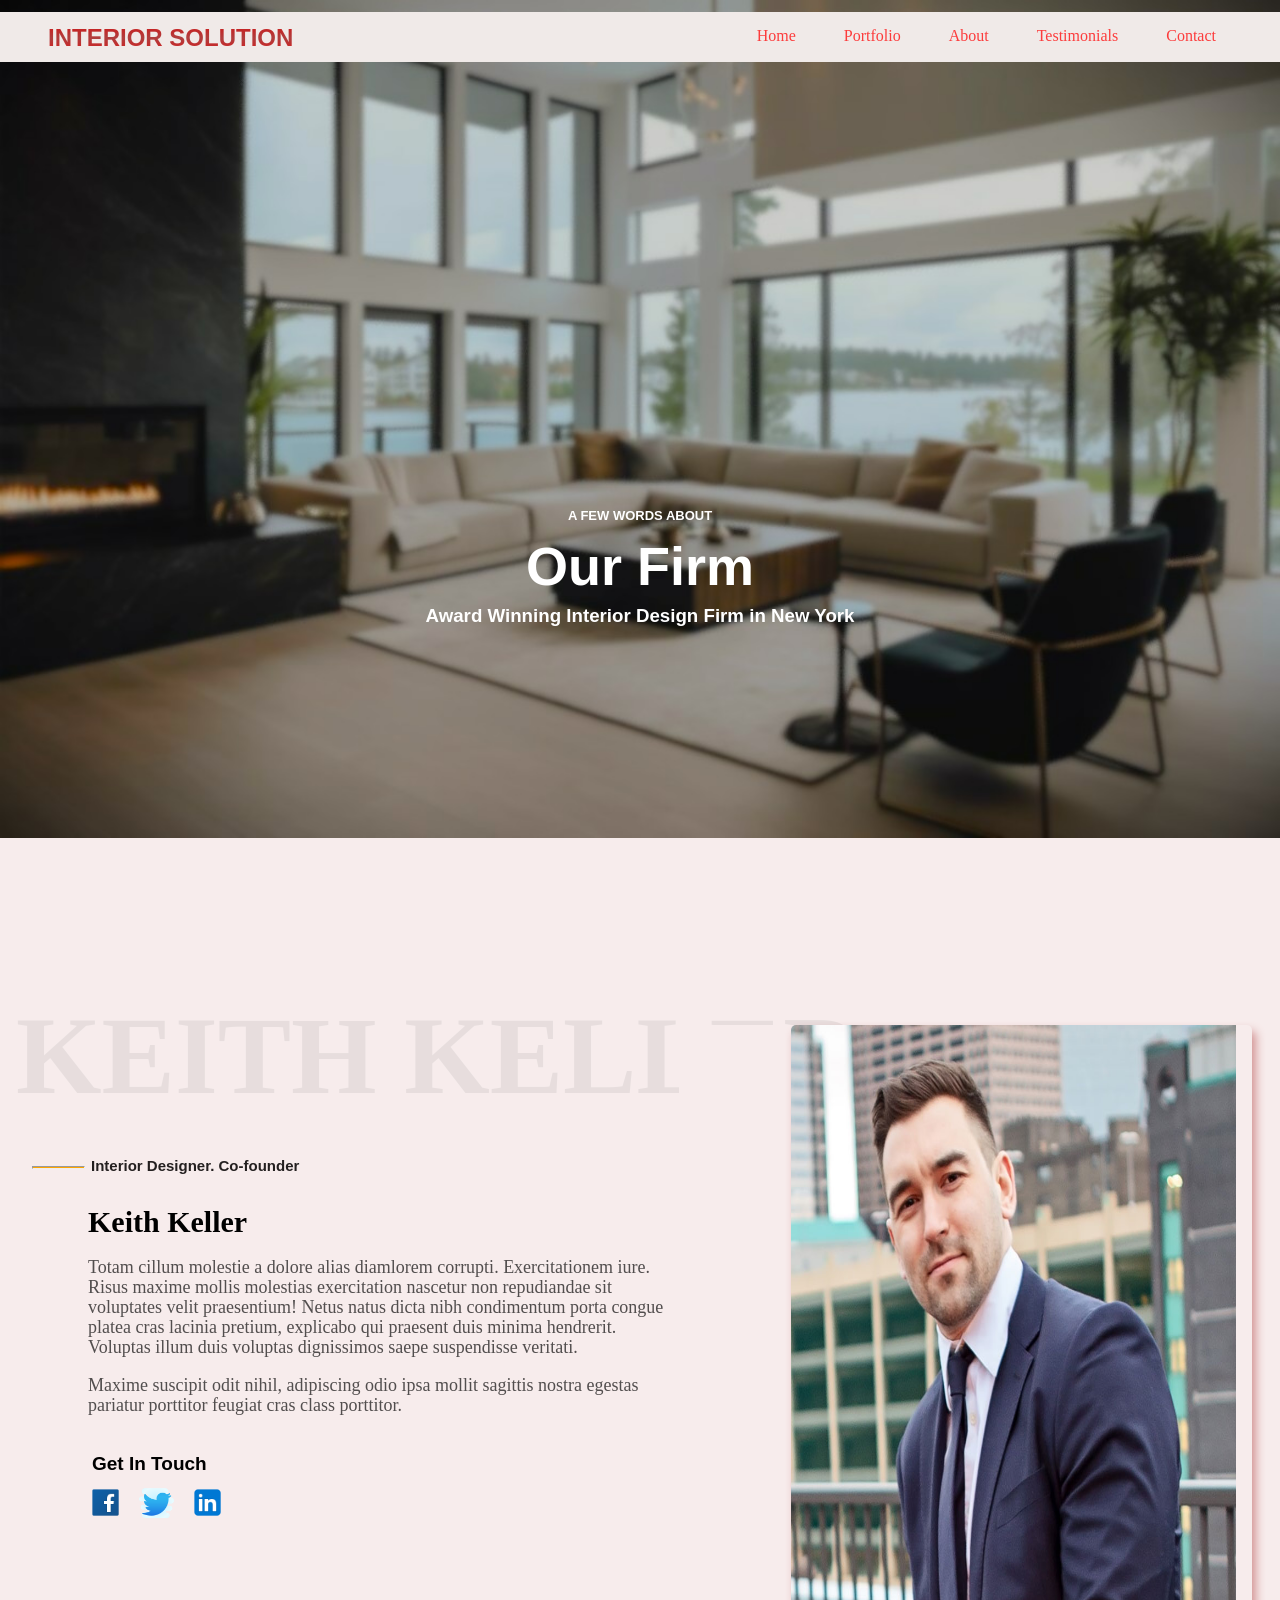
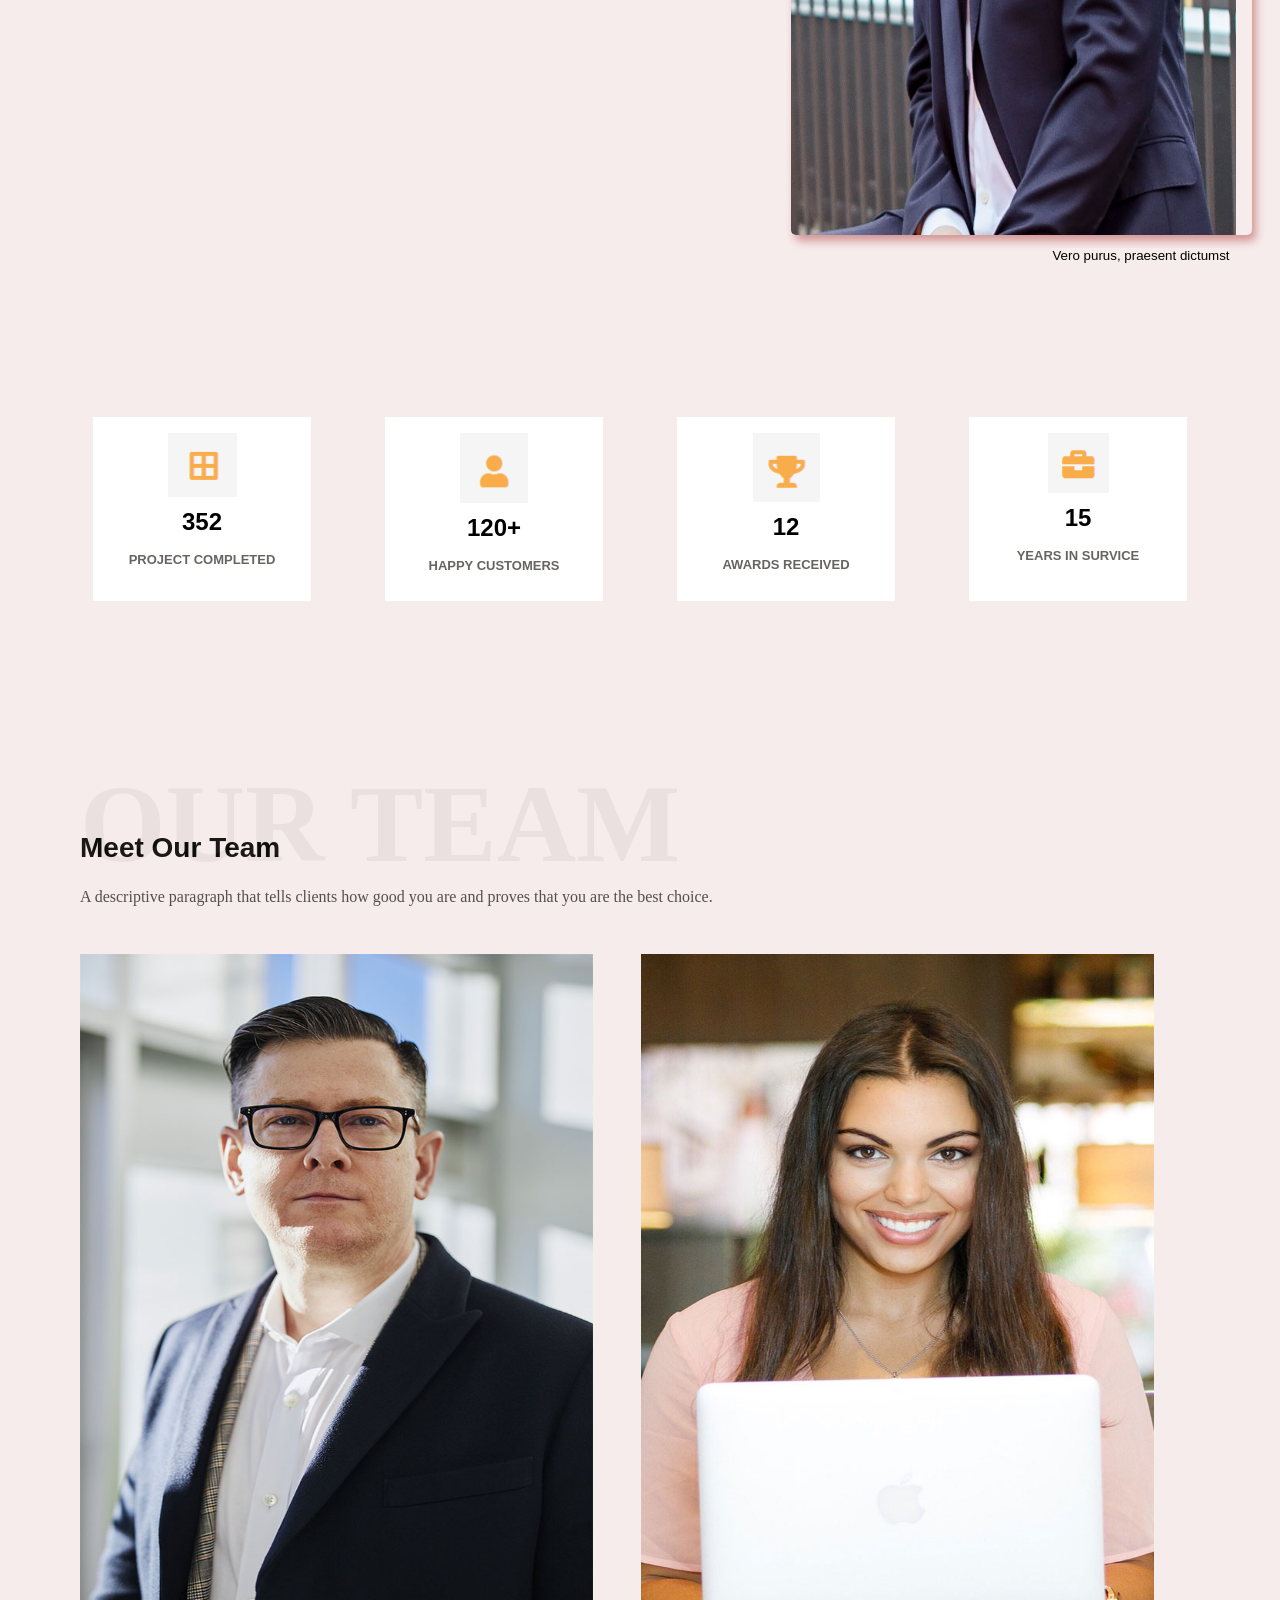
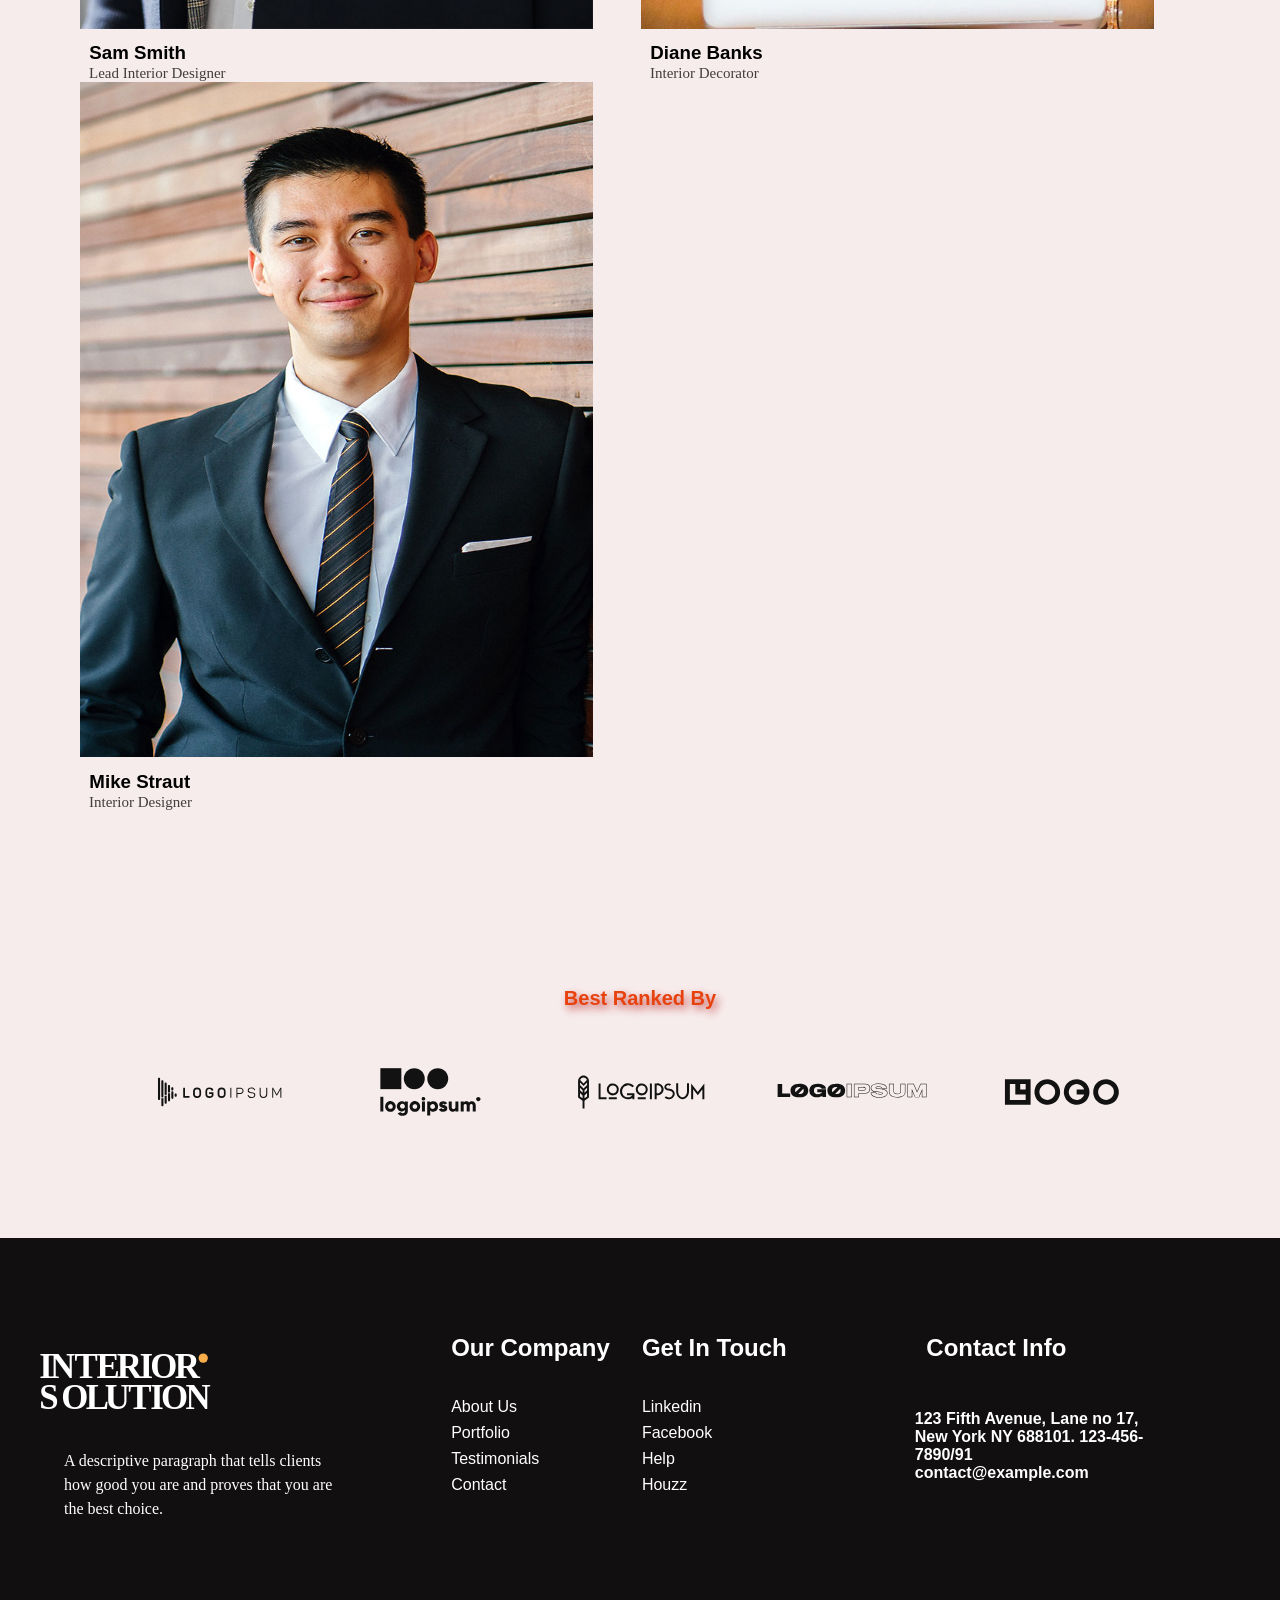
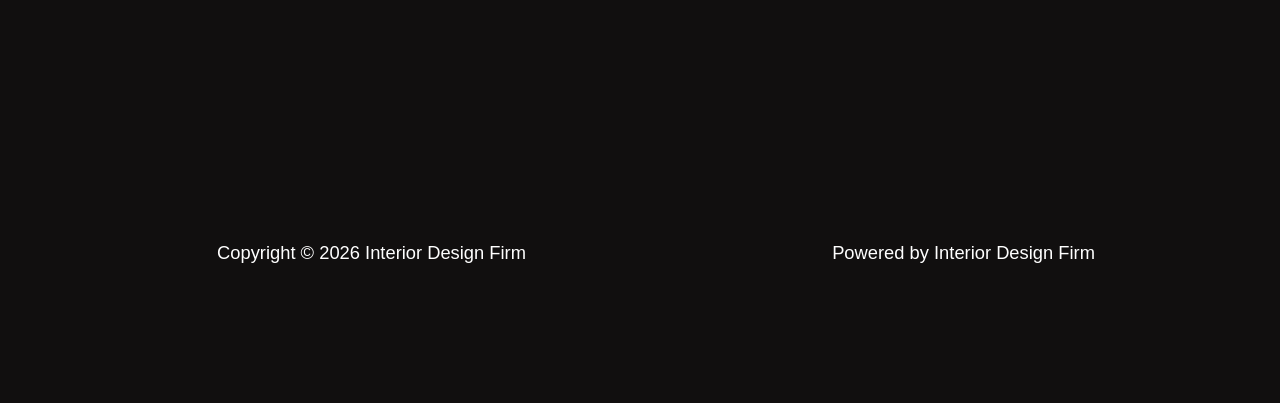
==== about.html @ 7866a6c4 "Add files via upload" ====
<!DOCTYPE html>
<html lang="en">
<head>
    <meta charset="UTF-8">
    <meta name="viewport" content="width=device-width, initial-scale=1.0">
    <title>Document</title>
    <link rel="stylesheet" href="style.css">
    <link href="https://unpkg.com/aos@2.3.1/dist/aos.css" rel="stylesheet">
</head>
<body>
    <div class="sec-1" data-aos="zoom-out">
 <h2 class="head">INTERIOR SOLUTION</h2>
  <button id="menubtn">≡</button>
 <nav class="nav-main" id="slidebar">
    <a href="index.html">Home</a>
    <a href="portfolio.html">Portfolio</a>
    <a href="about.html">About</a>
    <a href="testimonials.html">Testimonials</a>
    <a href="contact.html">Contact</a>
</nav>
<img src="img/imgpABOUT.jpg" alt="" class="home-img" >
<div class="proj-head-div"><span class="proj1-span">A FEW WORDS ABOUT</span>
<h2 class="proj1-h2">Our Firm</h2>
<h3 class="proj1-h3">Award Winning Interior Design Firm in New York
</h3></div>
</div>                     
                                  <!-- section 1 -->
<div class="main-about">
      <div class="about-con">
          <h1>KEITH KELLER</h1>
        <hr class="org-line3">
        <span>Interior Designer. Co-founder</span>
        <h2>Keith Keller</h2>
        <p>Totam cillum molestie a dolore alias diamlorem corrupti. Exercitationem iure. Risus maxime mollis molestias exercitation nascetur non repudiandae sit voluptates velit praesentium! Netus natus dicta nibh condimentum porta congue platea cras lacinia pretium, explicabo qui praesent duis minima hendrerit. Voluptas illum duis voluptas dignissimos saepe suspendisse veritati.</p>
        <p>Maxime suscipit odit nihil, adipiscing odio ipsa mollit sagittis nostra egestas pariatur porttitor feugiat cras class porttitor.</p>
         <h3>Get In Touch</h3>
        <div class="about-soc">
            <a href=""><img src="icon/icons8-facebook-48.png" alt=""></a>
            <a href=""><img src="icon/icons8-twitter-bird-64.png" alt=""></a>
            <a href=""><img src="icon/icons8-linkedin-48 (1).png" alt=""></a>
        </div>
      </div>
      <div class="about-img" data-aos="zoom-in">
        <img src="img/keith-keller-1.jpg" alt="">
        <small>Vero purus, praesent dictumst</small>
      </div>
</div>
                                     
                                  <!-- section 2 -->
<div class="about-sec2" data-aos="zoom-in">
    <div><img src="icon/1ic.png" alt="">
        <h2>352</h2>
        <p>PROJECT COMPLETED</p>
    </div>
    <div><img src="icon/ic2.png" alt="">
        <h2>120+</h2>
        <p>HAPPY CUSTOMERS</p>
    </div>
     <div><img src="icon/ic3.png" alt="">
        <h2>12</h2>
        <p>AWARDS RECEIVED</p>
    </div>
     <div><img src="icon/ic4.png" alt="">
        <h2>15</h2>
        <p>YEARS IN SURVICE</p>
    </div>
</div>
                              <!-- section 3 -->
  <div class="about-sec3" data-aos="zoom-in">
    <h1>OUR TEAM</h1>
    <h2>Meet Our Team</h2>
    <p>A descriptive paragraph that tells clients how good you are and proves that you are the best choice.</p>
    <div class="sec3-div">
      <div><img src="img/image-07.jpg" alt=""><h3>Sam Smith</h3><small>Lead Interior Designer</small></div>
      <div><img src="img/image-09.jpg" alt=""><h3>Diane Banks</h3><small>Interior Decorator</small></div>
      <div><img src="img/image-11.jpg" alt=""><h3>Mike Straut</h3><small>Interior Designer</small></div>
    </div>
  </div>
                            <!-- section 4 -->
     <div class="sec-6" data-aos="zoom-in">
          <h3>Best Ranked By</h3>
          <div>
            <img src="icon/logo-1.svg" alt="">
            <img src="icon/logo-2.svg" alt="">
            <img src="icon/logo-3.svg" alt="">
            <img src="icon/logo-4.svg" alt="">
            <img src="icon/logo-5.svg" alt="">
          </div>
   </div>
                           <!-- section 5 -->

     <div class="sec-7">
        <div class="con1-7">
            <img src="icon/interior-design-solutions-logo-roboto.svg" alt="">
            <p>A descriptive paragraph that tells clients how good you are and proves that you are the best choice.</p>
        </div>
        <div class="con2-7">
            <h2>Our Company</h2>
            <a href="">About Us</a><br>
            <a href="">Portfolio</a><br>
            <a href="">Testimonials</a><br>
            <a href="">Contact</a><br>
        </div>
        <div class="con3-7">
            <h2>Get In Touch</h2>
            <a href="">Linkedin</a><br>
            <a href="">Facebook</a><br>
            <a href="">Help</a><br>
            <a href="">Houzz</a><br>
        </div>
        <div class="con4-7">
            <h2>Contact Info</h2>
            <h4>123 Fifth Avenue, Lane no 17,
                New York NY 688101.
                123-456-7890/91​
                contact@example.com</h4>
        </div>
        <div class="con5-7">
            <small>Copyright © 2026 Interior Design Firm</small>
            <small>Powered by Interior Design Firm</small>
        </div>
    </div>
    <script src="script.js"></script>
    <script src="https://unpkg.com/aos@2.3.1/dist/aos.js"></script>
    <script>
  AOS.init();
</script>
</body>
</html>
---- style.css ----
*{
   margin: 0;
   padding: 0;
   box-sizing: border-box; 
   background-color: rgb(247, 236, 236);
}
           
                            /* navbar */
         
  #menubtn{
   position: absolute;
   display: none;
  }                          
 .head{
     font-weight: 900;
     position: absolute;
     margin-top: 1em;
     margin-bottom: -3em;
     margin-left: 2em;
     background-color: transparent;
     font-family: Arial, Helvetica, sans-serif;
     background:linear-gradient(rgb(209, 22, 22),rgb(175, 63, 63),rgb(214, 28, 28));
     -webkit-background-clip: text;
     -webkit-text-fill-color: transparent;
     width: 50%;
     z-index: 1000;
      position: sticky;
      top: 5px;
 }
 #show{
     display:none;
 }
.nav-main{
    display: flex;
    justify-content: end;
    column-gap: 3em;
    padding-right: 4em;
    margin-top: 2em;
    height: 50px;
    position: absolute;
    width: 100%;
    z-index: 1;
   background-color: #f0eae8;
  position: sticky;
      top: 1px;
}
.nav-main a{
   text-decoration: none;
   background-color:transparent;
   color: rgb(252, 60, 60);
   position: relative;
   top: 15px;
}
 .nav-main a::after {
   content: "";
   position: absolute;
   width: 0;
   height: 2px;
   background: #e7410e;
   left: 0;        
   transition: width 0.4s ease;
   transform: translateY(25px);
   }

 .nav-main a:hover::after {
   width: 100%;
   }
.home-img{
    height:96vh;
    width: 100vw;
    margin-top: -5.5em;
    background-color: #613926;
}
.home-img2{
    height: 80vh;
    margin-left: 40em;
    margin-top: -20em;
    box-shadow: 20px 7px 25px rgb(116, 78, 78);
}

.sec-1 h1{
    font-size: 1100%;
    margin-top: 0.5em;
    opacity: 0.1;
    text-align: center;
     color: rgb(179, 168, 168);
}
.sec-1 h4{
    font-size: 33px;
    width: 50%;
    text-align: center;
    margin-left: 10em;
    margin-top: -3em;
    font-family: Cambria, Cochin, Georgia, Times, 'Times New Roman', serif;
}

                         /* section 2  */

.sec-2{
    margin-top: 8em;
    display: flex;
}
 .sec-2 img{
     height: 90vh;
     margin-left: 3em;
     border-radius: 15px;
     box-shadow: 20px 10px 24px rgb(100, 69, 69);
 }    
 .sec-2 div{
    padding: 5em;
    padding-left: 8em;
    width: 42em;
 } 
 .org-line{
    width: 10%;
    background-color: orange;
    height: 4px;
    position: relative;
    top: -1.2em;
 }
 .sec-2 div span{
    font-weight: 900;
    position: relative;
    top: -2em;
    left: 4em;
 }
 .sec-2 div h3{
    font-weight: 800;
    font-family:'Franklin Gothic Medium', 'Arial Narrow', Arial, sans-serif;
    font-size: 32px;
 }
 .sec-2 div .p1{
    margin-top: 1.6em;
    line-height: 22px;
    color: rgb(53, 49, 49);
    font-size: 17px;
 }
 .sec-2 div .p2{
    margin-top: 3em;
    line-height: 22px;
    color: rgb(53, 49, 49);
    font-size: 17px;
 }

.sec-2 div a{
   width: 10vw;
   height: 6vh;
   position: relative;
   top: 3em;
   border-radius: 20px;
   background-color: white;
   padding: 10px;
   text-decoration: none;
   color: black;
   cursor: pointer;
   border-style: double;
} 
.sec-2 div a:hover{
    background-color: brown;
    color: aliceblue;
    transition: 0.7s;
}
.sec-2 div h6{
   font-size: 13px;
   font-family: Arial, Helvetica, sans-serif;
   position: relative;
   top: 8em;
   right: 45.5em;
   background-color: transparent;
}

              /* section 3 */
.sec-3-div{
    padding-left: 1px;
    background-color: rgb(255, 255, 255);
    height: 85vh;
    width: 35vw;
    position: absolute;
    margin-left: 44em;
    margin-top: -23em;
    box-shadow: 20px 10px 40px rgb(100, 69, 69);
    border-radius: 10px;
    padding: 2.5em;
 }

 .sec-3 img{
    height: 95vh;
    width: 100vw;
    margin-top: 12em;
    box-shadow: 4px 5px 10px rgb(107, 79, 79);
 }

 .dot{
   position: relative;
   padding: -0.5px;
   color: rgb(214, 71, 71);
   background-color:rgb(214, 71, 71);
   border-radius: 50%;
 }

 .sec-3 span{
    background-color: white;
    font-size: 15px;
    font-family:sans-serif;
    font-weight: 400;
 }
.sec-3 h2{
   background-color: white;
   font-family: Arial, Helvetica, sans-serif;
   margin-top:0.4em;
}
.sec-3 .p1{
   background-color: white;
   color: rgb(100, 89, 89);
   font-size: 17px;
    margin-top: 1em;
}
.sec-3 .p2{
    background-color: white;
    color: rgb(100, 89, 89);
   font-size: 13px;
   margin-top: 1em;
}
.sec-3 h4{
   background-color: white;
   margin-top: 2em;
   font-size: 15px;
   color: rgb(70, 63, 63);
   font-family: 'Segoe UI', Tahoma, Geneva, Verdana, sans-serif;
}
.sec-3 a{
   background-color: rgb(206, 188, 188);
    width: 8vw;
   height: 5vh;
   position: relative;
   top: 3em;
   border-radius: 20px;
   padding: 10px;
   text-decoration: none;
   color: black;
   cursor: pointer;
    border-style: double;
}
.sec-3 a:hover{
    background-color: brown;
    color: aliceblue;
    transition: 0.7s;
}

                          /* Section 4 */

  .sec-4{
      margin-top: 20em;
  }                     
.sec-4 span{
    position:relative;
    left: 46%;
    font-family: 'Segoe UI', Tahoma, Geneva, Verdana, sans-serif;
    font-size:smaller;
    font-weight: 500;
}
.sec-4 h2{
    margin-left: 18.5em;
    margin-top: 0.5em;
    font-family: Tahoma, Geneva, Verdana, sans-serif;
    font-size:28px;
    font-weight: 700;
}
.sec-4 h1{
   position: relative;
   background-color: transparent;
   font-size: 650%;
   left: 0.5em;
   top: -1.4em;
   text-align: center;
   width: 90%;
   opacity: 0.1;
  color: rgb(179, 168, 168);
}
.sec-4-box div{
   margin-top: 4em;
   width: 300px;
   height: 36vh;
   background-color: rgb(253, 250, 249);
   padding: 1.3em;
   text-align: center;
   border-radius: 7px;
}
.sec-4 div img{
   height: 60px;
   width: 70px;
   background-color: rgb(255, 253, 251);
}
 .sec-4 .sec-4-box{
   display: flex;
   justify-content: space-evenly;
   column-gap: 5em;
   flex-wrap: wrap;
   margin-top: -6em;
}
.sec-4-box p{
 background-color: rgb(255, 253, 251); ;
 color: rgb(73, 66, 66);
 margin-top: 2.5em;
}
.sec-4-box h3{
   background-color: rgb(255, 253, 251); 
   position: relative;
   top: 1.2em;
}

                           /* Section 5 */
.sec-5{
 margin-top: 10em;
}
.sec-5 h1{
   position: relative;
   font-size: 600%;
   text-align: center;
   opacity: 0.1;
   color: rgb(73, 63, 63);
   top: 0.8em;
}
.org-line2{
    width: 4%;
    background-color: orange;
    height: 4px;
    position: relative;
    top: -1.2em;
    left: 1em;
 }
 .sec-5 span{
   position: relative;
   font-size: 12px;
   font-weight: 600;
   top: -2.7em;
   left: 6em;
 }
 .sec-5 h2{
   margin-left: 2.4em;
   font-size: 30px;
   font-family: Arial, Helvetica, sans-serif;
   color: rgb(29, 25, 25);
 }
 .sec-5 p{
   color: rgb(90, 87, 87);
   font-family: 'Gill Sans', 'Gill Sans MT', Calibri, 'Trebuchet MS', sans-serif;
   font-size: 17px;
   margin-left: 4.3em;
   margin-top: 1em;
   width: 35%;
 }
 
 
  .sec-5 b{
   position: relative;
   top: -12px;
   left: 1em;
   font-size: 15px;
   font-family:'Lucida Sans Regular', 'Lucida Grande', 'Lucida Sans Unicode', Geneva, Verdana, sans-serif;
   background-color: aliceblue;
  }
  .sec-5 img{
   height:40px;
   width: 40px;
   border-radius: 50%;
   margin-left: 2rem;
  margin-top: 2rem;
 }
 .sec-5 .msg1-5{
  padding-top: 1em;
   background-color: aliceblue;
   width: 40vw;
   height: 38vh;
   margin-left: 5em;
   margin-top: 2em;
    border-radius: 10px;
   
 }
 .msg1-5 .p1-5{
   color: #807a77;
   background-color: aliceblue;
   width: 84%;
   margin-left: 2em;
    line-height: 20px;
 }
 .sec-5 .msg2-5{
  padding-top: 1em;
   background-color: aliceblue;
   width: 40vw;
   height: 46vh;
   margin-left: 42em;
   margin-top: -8em;
    border-radius: 10px;
   
 }
 .msg2-5 .p2-5{
   color: #807a77;
   background-color: aliceblue;
   width: 84%;
   margin-left: 2em;
    line-height: 20px;
 }
 .sec-5 .msg3-5{
  padding-top: 1em;
   background-color: aliceblue;
   width: 40vw;
   height: 30vh;
   margin-left: 5em;
   margin-top: -5em;
   border-radius: 10px;
 }
 .msg3-5 .p3-5{
   color: #807a77;
   background-color: aliceblue;
   width: 84%;
   margin-left: 2em;
   line-height: 20px;
 }
 .sec-5 .msg1-5:hover{
   transform: scale(1.1);
   transition: 0.40s ease-in;
   box-shadow: 3px 3px 10px rgb(180, 154, 154);
 }
 .sec-5 .msg2-5:hover{
   transform: scale(1.1);
   transition: 0.40s ease-in;
   box-shadow: 3px 3px 10px rgb(180, 154, 154);
 }
 .sec-5 .msg3-5:hover{
   transform: scale(1.1);
   transition: 0.40s ease-in;
   box-shadow: 3px 3px 10px rgb(180, 154, 154);
 }

                             /* section 6 */
hr{
   margin-top: 4em;
   background-color: rgb(197, 190, 190);
}

.sec-6 {
    margin-top: 4em;
    padding: 1em;
}
.sec-6 h3{
   text-align: center;
   font-family: Arial, Helvetica, sans-serif;
   font-weight: 800;
   color: #e7410e;
   filter: drop-shadow(3px 4px 4px rgb(196, 77, 77));
   background-color: transparent;
   font-size: 20px;
}
.sec-6 div{
   display: flex;
   justify-content: center;
   flex-wrap: wrap;
   margin-top: 2em;
   column-gap: 2em;
}

                   /* section 7 */

.sec-7{
   height: 85vh;
   width: 100%;
  background-color:rgb(17, 15, 15);
  padding: 2em;
  padding-left: 4em;
  display: flex;
  column-gap: 2em;
  flex-wrap: wrap;
  margin-top: 5em;
}
.con1-7 img{
   height: 7vh;
   width: 14vw;
   background-color: transparent;
   margin-top: 5em;
   margin-left: -1.5em;
}
.con1-7 p{
   margin-top: 2em;
   color:white;
   width: 80%;
   line-height: 24px;
   background-color: transparent;
}
.con1-7{
   background-color: transparent;
   width: 30%;
}
.sec-7 h2{
   text-align: center;
   color: white;
   background-color: transparent;
}
.con2-7{
  margin-top: 4em;
  font-family: Arial, Helvetica, sans-serif;
  background-color: transparent;
}
.con2-7 a{
   text-align: center;
   text-decoration: none;
   color: white;
   position: relative;
   top: 2em;
   line-height: 26px;
   background-color: transparent;
}
.con2-7 a:hover{
   color: #e7410e;
   cursor: pointer;
}
.con3-7 a{
   text-align: center;
   text-decoration: none;
   color: white;
   position: relative;
   top: 2em;
   line-height: 26px;
   background-color: transparent;
}
.con3-7 a:hover{
   color: #e7410e;
   cursor: pointer;
}
.con3-7{
  margin-top: 4em;
  font-family: Arial, Helvetica, sans-serif;
  background-color: transparent;
}
.con4-7{
   width: 30%;
   margin-top: 4em;
  font-family: Arial, Helvetica, sans-serif;
  background-color: transparent;
}
.con4-7 h4{
   position: relative;
   top: 1em;
   padding: 2em;
   left: 4em;
   width: 23vw;
   color:white;
   background-color: transparent;
}
.con5-7{
   display: flex;
   justify-content: space-around;
   width: 100%;
   font-size: 22px;
   align-items: center;
   font-family: 'Segoe UI', Tahoma, Geneva, Verdana, sans-serif;
   color: white;
   background-color: transparent;
}
.con5-7 small{
   background-color: transparent;
}

          /* page one mobile view */

@media screen and (max-width:920px){
    #menubtn{
   position: absolute;
   display: block;
   height: 4vh;
   width: 14vw;
   color: white;
   background-color: #fc3b00;
  margin-left: 2em;
  margin-top: 2em;
   border-radius: 10px;
   z-index: 1000;
  }   
   .nav-main{
     width: 40vw;
    height:200%;
    background-color:transparent;
    margin-left: -40vw;
    transition: 0.4s;
    margin-top: 1em;
    padding: 6em;
    z-index:1;
    border-radius: 10px;
   }
   .nav-main.show{
    margin-left: 0em;
   }
    .nav-main div{
      margin-top: 1em;
      background-color: transparent;
    }
     .nav-main div a{
      position: relative;
      left: 2em;
      bottom: -0em;
      padding-left: 10em;
     }
     .head{
      width: 200px;
      font-size: 20px;
      margin-top: 1em;
      font-weight: 800;
      margin-left: 11em;
      position: absolute;
      z-index: 0;
     }
     .home-img{
      width: 100%;
      height:70vh;
     }
     .home-img2{
      height: 30vh;
      width: 40vw;
      margin-left: 13em;
      margin-top: -10em;
     }
     .sec-1 h1{
      width: 100%;
      font-size: 50px;
      margin-top: 3em;
     }
     .sec-1 h4{
       font-size: small;
       margin-left: 7em;
     }
     .sec-2 img{
      position: absolute;
      height: 30vh;
      width: 60vw;
      margin-left: 4.6em;
      margin-top: -7em;
      box-shadow: none;
      margin-bottom: 2em;
     }
     .sec-2 h6{
      position: absolute;
      margin-top: 3em;
     }
     .org-line{
      display: none;
     }
     .sec-2 span{
     display: none;
     }
     .sec-2 h3{
      position: relative;
      font-size: 10px;
      width: 300px;
      left: -2.7em;
      top: 1em;
     }
     .sec-2 .p1{
      position: relative;
      left: -5em;
      top: 1em;
     }
     .sec-2 .p2{
      position: relative;
      left: -5em;
      top: 0.4em;
     }
     .sec-2 a{
      position: relative;
      left :1px;
     }
     .sec-3{
      padding: 1em;
     }
     .sec-3 img{
      width: 100%;
      height: 40vh;
      margin-top: -1em;
     }
     .sec-3-div{
      position: absolute;
      width: 310px;
      margin-left: 0.9em;
       margin-top: 2em;
       box-shadow: 2px 3px 6px rgb(204, 150, 150);
     }

     .sec-4 span{
      position: relative;
      left: 10em;
      top: 33em;
     }
     .sec-4 h1{
      position: relative;
      font-size: 27px;
      top: 10em;
     }
     .sec-4-box{
      position: relative;
      top: 25em;
     }
     .sec-5{
      margin-top: 27em;
     }
     .sec-5 h1{
      font-size: 35px;
     }
     .sec-5 span{
      position: relative;
      left: 3em;
     }
     .sec-5 h2{
      position: relative;
      left: -1.1em;
      top: -0.5em;
     }
     .sec-5 p{
      position: relative;
      left: -2em;
      top: -1em;
      width: 270px;
     }
     .msg1-5 {
    display: none;
     }
   .msg2-5{
      display: none;
   }
   .msg3-5{
     display: none;
    }
    .sec-7{
      padding: 2em;
      background-color: black;
      margin-bottom: -3em;
    }
   .con1-7{
      margin-top: -7em;
     }
   .con1-7 img{
    height: 10vh;
    width: 37vw;
    position: relative;
    left: 1.7em;
    margin-top: 6em;
   }
   .con1-7 p{
      width: 300px;
     position: relative;
     top: -2em;
     color:#d4cecb;;
   }
   .con2-7{
     margin-top: 11em;
     margin-left: -8em;
      color: #d4cecb;
   }
   .con3-7{
      position:absolute;
      margin-left: 12em;
      margin-top: -16em;
      color: #d4cecb;
      font-size: 14px;
   }
   .con4-7{
      position: relative;
      left: -20em;
   }
   .con4-7 h4{
      position: relative;
      top: -10px;
      left: -3em;
      width: 350%;
      color: #d4cecb;
   }
   .con4-7 h2{
      font-size: 20px;
      width: 200px;
      margin-left: -3em;
   }
   .con5-7 small{
      font-size: 4px;
      padding: 1em;
   }
   .sec-6 div{
      display: grid;
      grid-template-columns: 1fr 1fr;
      justify-content: center;
      position: relative;
      top: 3em;
      padding:0 3em 0 em;
   }
    .sec-6 h3{
      position: relative;
      top: 2em;
      color: #e7410e;
      filter: drop-shadow(3px 4px 4px rgb(196, 77, 77));
    }
}
            
                          /* portfolio */
                          /* section 1 */
         

  .proj1-span {
      background: transparent;
      color: white;
      font-weight: 800;
      font-size: 13px;
      font-family:'Trebuchet MS', 'Lucida Sans Unicode', 'Lucida Grande', 'Lucida Sans', Arial, sans-serif;
   }    
   
   .proj1-h2{
      font-size: 54px;
      font-weight: 700;
      color: white;
      background-color: transparent;
      font-family: Arial, Helvetica, sans-serif;
   }
  .proj1-h3{
      color: white;
      background-color: transparent;
      font-family: Arial, Helvetica, sans-serif;
}
  .proj-head-div{
   text-align: center;
   line-height: 50px;
   position: relative;
   top: -22em;
   background-color:transparent;
 }
                              
                     /*   section 2 */
  .living{
   margin-top: -5em;
   display: flex;
   flex-wrap: wrap;
   padding-left: 1.6em;
   margin-left: 1.5em;
    z-index: 0;
  }
  .living div img{
   height: 45vh;
   width: 30vw;
   
  }   
  .living-div1{
   width: 32%;
   padding-right: 4em;
   z-index: 0;
  }   
  .living div{
   padding: 2px;
  }          
  .living-h1{
    font-family:'Gill Sans MT', Calibri, 'Trebuchet MS', sans-serif;
   font-weight: 800;
   font-size: 130px;
   opacity: 0.1;
   color: #807a77;
   margin-left: 1em;
   margin-top: 1em;
   z-index: 1000;
  }
  .living h3{
   font-size: 30px;
   font-family: Arial, Helvetica, sans-serif;
   font-weight: 700;
   margin-top: 3em;
  }
  .living p{
   color: #635e5c;
    font-family: Arial, Helvetica, sans-serif;
    position: relative;
    top: 1em;
    width: 23vw;
   z-index: 0;
  }
                          /* page 2 mobile view */
  @media screen and ( max-width:900px) {
   .nav-main{
   width: 40vw;
    height:100vh;
    position: absolute;
    background-color: #635e5c;
    display: grid;
    margin-left: -200em;
    transition: 1s;
   }
    #menubtn{
   position: absolute;
   display: block;
  }   
   .living-h1{
      font-size: 40px;
      position: relative;
      top: -3em;
    }
   .living div img{
      width: 37vw;
      height: 20vh;
   }
   .living-div1{
      width: 38vw;
   }
   .living p{
      width: 160px;
       background-color: transparent;
   }
   .living h3{
      font-size: 20px;
      margin-top: -1px;
      background-color: transparent;
   }
    .living{
      margin-bottom: 10em;
      margin-top: -6em;
    }
  }


                       /* About page */
                           /* sec 1 */
  .org-line3{
    width: 8%;
    background-color: orange;
    height: 3px;
    position: relative;
    top: -1.1em;
    left: 1em;
 }                         
  .main-about{
   margin-top: 2em;
   display: flex;
  }                     
  .main-about h1{
   font-size: 110px;
   color: #635e5c;
   opacity: 0.1;
   width: 140%;
  }
  .main-about span{
   font-size: 15px;
   font-family:Arial, Helvetica, sans-serif;
   color: rgb(36, 32, 32);
   font-weight: 700;
   position: relative;
   top: -2em;
   left: 5em;
  }
  .main-about h2{
   font-size: 30px;
   font-family: Cambria, Cochin, Georgia, Times, 'Times New Roman', serif;
   margin-left: 2.4em;
   font-weight: 800;
  }
  .main-about p{
   color: rgb(82, 78, 78);
   margin-left: 4em;
   margin-top: 1em;
   line-height: 20px;
   font-size: 18px;
  }
  .main-about h3{
   font-size: 19px;
   font-weight: 700;
   font-family: Arial, Helvetica, sans-serif;
   margin-top: 2em;
   margin-left: 4em;
  }
  .about-con{
   width: 65%;
   margin-top: -2em;
   margin-left: 1em;
  }
  .about-soc{
   display: flex;
   margin-left: 4.5em;
   column-gap: 1em;
   margin-top: 0.6em;
  }
  .about-soc a img{
     height: 35px;
   width: 35px;
  }
  .about-img img{
      height: 90vh;
      width: 36vw;
      margin-left: 7em;
      padding-right: 1em;
      box-shadow: 4px 6px 10px rgb(211, 148, 148);
      border-radius: 5px;
  }
  .about-img small{
    position: relative;
    left: 28em;
    top: 0.5em;
    font-family: 'Segoe UI', Tahoma, Geneva, Verdana, sans-serif;
   }
   
                           /* section 2 */
   .about-sec2{
      display: flex;
      margin-top: 10em;
      flex-wrap: wrap;
      justify-content: space-around;
      padding: 0 5em 0 5em;
      column-gap: 3em;
      row-gap: 2em;
   }       
  .about-sec2 div{
   padding: 1em;
   background-color: white;
   line-height: 25px;
   text-align: center;
   width: 17vw;
}
 .about-sec2 div:hover{
   transform: scale(1.2);
   transition: 0.4s;
   box-shadow: 1px 4px 10px rgb(219, 169, 169);
 }
  .about-sec2 img{
  background-color: transparent;
   }
  .about-sec2 h2{
    font-weight: 900;
   font-family: Verdana, Geneva, Tahoma, sans-serif;
   line-height: 1.5em;
   background-color: transparent;
  }
  .about-sec2 p{
   color: #686462;
   font-size: 13px;
   font-weight: 700;
   line-height: 3em;
   background-color: transparent;
   font-family: Arial, Helvetica, sans-serif;
  }                                 
                               /* section 3 */
  .about-sec3{
   margin-top: 10em;
   margin-left: 5em;
   margin-bottom: 10em;
  }
  .about-sec3 h1{
  font-size: 110px;
   color: #807978;
   opacity: 0.1;
   width: 140%;
   }
   .about-sec3 h2{
      font-size: 28px;
      font-family: Arial, Helvetica, sans-serif;
       margin-top: -2em;
      background-color: transparent;
   }
    .about-sec3 p{
      color: rgb(85, 78, 78);
      margin-top: 1.5em;
    }
    .sec3-div{
      display: flex;
      flex-wrap: wrap;
      justify-content: start;
      column-gap: 3em;
      margin-top: 3em;
    }
    .sec3-div img{
      height: 75vh;
      width: 57vh;
    }
   .sec3-div h3{
      font-family: Arial, Helvetica, sans-serif;
      margin-left:0.5em;
      margin-top: 0.5em;
   }
   .sec3-div small{
      font-family: Cambria, Cochin, Georgia, Times, 'Times New Roman', serif;
      color: #413d3b;
      font-size: 15px;
      margin-left:0.6em;
      margin-top: 0.5em;
   }
                      
                        /* about page mobile view */
   @media screen and (max-width:920px){
      .proj-head-div{
         position: relative;
         top: -19em;
         font-size: 13px;
         line-height: 37px;
         padding: 1em;
      }
        .about-con h1{
           font-size: 30px;
           position: relative;
          top: 1.5em;
          margin-left: 2em;
        }
        .org-line3{
         margin-left: 2.7em;
        }
        .about-con{
         margin-left: -3em;
         margin-top: -10em;
         margin-bottom: -3em;
        }
         .about-con p{
            width: 270px;
         }
        .about-con h2{
         font-size: 22px;
         margin-left: 3.4em;
        }
        .about-img img{
         height: 25vh;
         width: 40vw;
         margin-left: 1em;
         margin-top: 3em;
        }
        /*  */
        .about-sec2 div{
         width: 70vw;
         height: 30vh;
        }
        /*  */
        .about-sec3 h1{
         position: relative;
         top: -1em;
         left: -2em;
         font-size: 40px;
        }
        .about-sec3{
         margin-left: 1em;
         margin-bottom: -4em;
        }
        .sec3-div img{
         height: 40vh;
         width: 40vw;
        }
        .sec3-div div{
         margin-bottom: 1em;
        }
   }

                         /* Testimonials  */
  .test-main{
   margin-top: -3em;
   padding: 4em;
   display: flex;
   column-gap: 3em;
   row-gap: 2em;
  }    
  .test-1{
   display: grid;
  }
  .test-1 div {
    width: 42vw;
    padding: 3em;
    background-color: white;
    border: 1px solid wheat;
    margin-bottom: 3em;
  }     
   .test-1 div:hover{
   transform: scale(1.02);
   filter: drop-shadow(1px 6px 8px rgb(197, 143, 143));
   transition: 0.4s;
  }
  .test-1 div img{
   height: 8vh;
   width: 4vw;
   border-radius: 50%;
   position: relative;
   top: 2em;
  }      
   .test-1 div p{
      width: 35vw;
      background-color: transparent;
      color: #413d3b;
      font-family: Calibri, 'Trebuchet MS', sans-serif;
   }   
   .test-1 div span{
      position: relative;
      top: 1em;
      left: 1em;
      background-color: transparent;
      font-family: Arial, Helvetica, sans-serif;
      font-weight: 500;
   }
   .test-2 div {
     width: 42vw;
    padding: 3em;
    background-color: white;
    border: 1px solid wheat;
    margin-top: 5em;
  }      
  .test-2 div:hover{
   transform: scale(1.02);
   filter: drop-shadow(1px 6px 8px rgb(197, 143, 143));
   transition: 0.4s;
  }
   .test-2 div p{
      width: 35vw;
      background-color: transparent;
      color: #413d3b;
      font-family: Calibri, 'Trebuchet MS', sans-serif;
   }          
 .test-2 div img{
   height: 8vh;
   width: 4vw;
   border-radius: 50%;
   position: relative;
   top: 2em;
  }   
  .test-2 div span{
      position: relative;
      top: 1em;
      left: 1em;
      background-color: transparent;
      font-family: Arial, Helvetica, sans-serif;
      font-weight: 500;
   }  
   .test-bo-img img{
      z-index: 0;
      margin-top: -5em;
     margin-left: 10em;
     margin-bottom: -6em;
      width: 70vw;
      height: 90vh;
      padding: 3em;
      filter: drop-shadow(2px 5px 10px rgb(255, 251, 251));
      background-color: transparent;
   } 
                      /*  */
   @media screen and (max-width:920px){
      .test-main{
         display: grid;
         row-gap: 1em;
         margin-top: -8em;
      }
      .test-1 div{
         width: 300px;
         margin-left: -1em;
        margin-bottom: 1em;
      }
      .test-1 div p{
         width: 260px;
         padding: 1.5em;
         margin-left: -2em;
      }
       .test-1 div img{
         height: 5vh;
         width: 8vw;
       }
        .test-2 div{
         width: 300px;
         margin-left: -1em;
         margin-top: 1em;
      }
      .test-2 div p{
         width: 260px;
         padding-right: 3em;
         margin-left: 1em;
      }
       .test-2 div img{
         height: 5vh;
         width: 8vw;
       }
       .test-bo-img img{
         width: 100vw;
         height:40vh;
         margin-left: 0.1em;
       }
   }

                  /*  contact page */
                  /* sec-2 */
   
   .contact-main{
      display: flex;
      padding: 1em;
   }               
   .contact-main img{
      height:70vh;
      width: 27vw;
      box-shadow: 1px 4px 16px rgb(241, 170, 170);
      border-radius: 10px;
   }
   .contact-main div{
      padding-left: 3em;
   }
   .contact-main h2{
      font-size: 30px;
      font-family: Arial, Helvetica, sans-serif;
      width: 10em;
   }
   .contact-main p{
      color: #413d3b;
      font-size: 17px;
      width: 350px;
      line-height: 23px;
      margin-top: 1em;
   }
    .contact-main h4{
      margin-top: 1em;
    }
   .form-con input{
      margin-bottom: 2.5em;
      height: 6vh;
      width: 23vw;
      font-size: 15px;
      padding-left: 1em;
      border-color: rgb(207, 155, 139);
      border-radius: 6px;
      background-color: #f0eeed;
      border-style :groove;
    }
   .form-con textarea{
     width: 23vw;
     height: 20vh;
     font-size: 15px;
      padding-left: 1em;
      border-color: rgb(207, 155, 139);
      border-radius: 6px;
      background-color: #f0eeed;
      padding-top: 1em;
     }
   .form-con button{
      height: 8vh;
      width: 10vw;
      margin-top: 2em;
      border-radius: 10px;
      background-color: rgb(192, 65, 43);
      font-weight: 600;
      color: white;
   }
   .form-con button:hover{
      transition: 0.5s;
      background-color: #fc3b00;
   }  

                            /* section 3*/

   .cd-main{
       margin-top: 5em;
       padding: 3em;
   }
   .cd-main h1{
    font-size: 110px;
   color: #807978;
   opacity: 0.1;
   width: 100%;
   position: relative;
   top: 60px;
   }
  .cd-main h2{
     font-size: 25px;
     font-family: Arial, Helvetica, sans-serif;
     background-color: transparent;
   }
    .cd-main p{
      color: #413d3b;
      font-family: Cochin, Georgia, Times, 'Times New Roman', serif;
      font-size: 15px;
      width: 500px;
      line-height: 23px;
      background-color: transparent;
    }

    .cd-div{
      display: flex;
      justify-content:space-around;
      margin-top: 4em;
      padding: 2em;
      background-color:transparent ;
      text-align: center;
      flex-wrap: wrap;
      row-gap: 2em;
    }
    .cd-div div{
      line-height:2em ;
      background-color: #f0eeed;
      padding: 2em;
      width: 300px;
    }
   .cd-div small{
      background-color: transparent;
      width: 200px;
      font-family: 'Segoe UI', Tahoma, Geneva, Verdana, sans-serif;
   }
   .cd-div h3{
      background-color: transparent;
      font-family: Arial, Helvetica, sans-serif;
   }
   .cd-div div img{
      height:6vh;
      width: 3vw;
   }
   .cd-div div:hover{
      transform: scale(1.0.2);
      transition: 0.8s;
      filter: drop-shadow(10px 10px 15px rgb(182, 126, 126));
    }
    iframe{
      height: 75vh;
      width: 100%;
      margin-bottom: -5.5em;
    }


                       /* mobile view contact page */
    
   @media screen and (max-width:920px){
      .contact-main div img{
         height: 19vh;
         width: 24vw;
         margin-left: -3em;
         position: relative;
         left: 0.3em;
      }
      .contact-main div h2{
         font-size: 22px;
      }
      .contact-main div p{
         font-size: 15px;
         width: 230px;
      }
      .form-con{
         position: relative;
         left: -22em;
         top: 28em;
      }
       .form-con input{
         width: 250px;
       }
     .form-con textarea{
        width: 250px;
     }
     .form-con button{
      position: relative;
      left: 5em;
      width: 30vw;
      height:3em;
     }
     /*  */
      .cd-main{
         margin-top: 30em;
      }
     .cd-main h1{
         font-size: 40px;
         position: relative;
         top: -0.1em;
     }
    .cd-main p{
      width: 400px;
    }
    .con3-7{
      position: relative;
      top: 7.3em;
      left: 1.8em;
    }
    .con4-7{
      position: relative;
      left: 3em;
      line-height: 1.3em;
    }
    .con5-7 small{
      font-size: 11px;
    }
   }
   #frmsub{
      display:none ;
      height: 200px;
      width: 600px;
      background-color: aquamarine;
      border:2px solid green;
      color: white;
      text-align: center;
      position: relative;
      top: -10em;
      left: -30em;
      padding-top: 5em;
      filter: drop-shadow(4px 4px 4px black);
   }
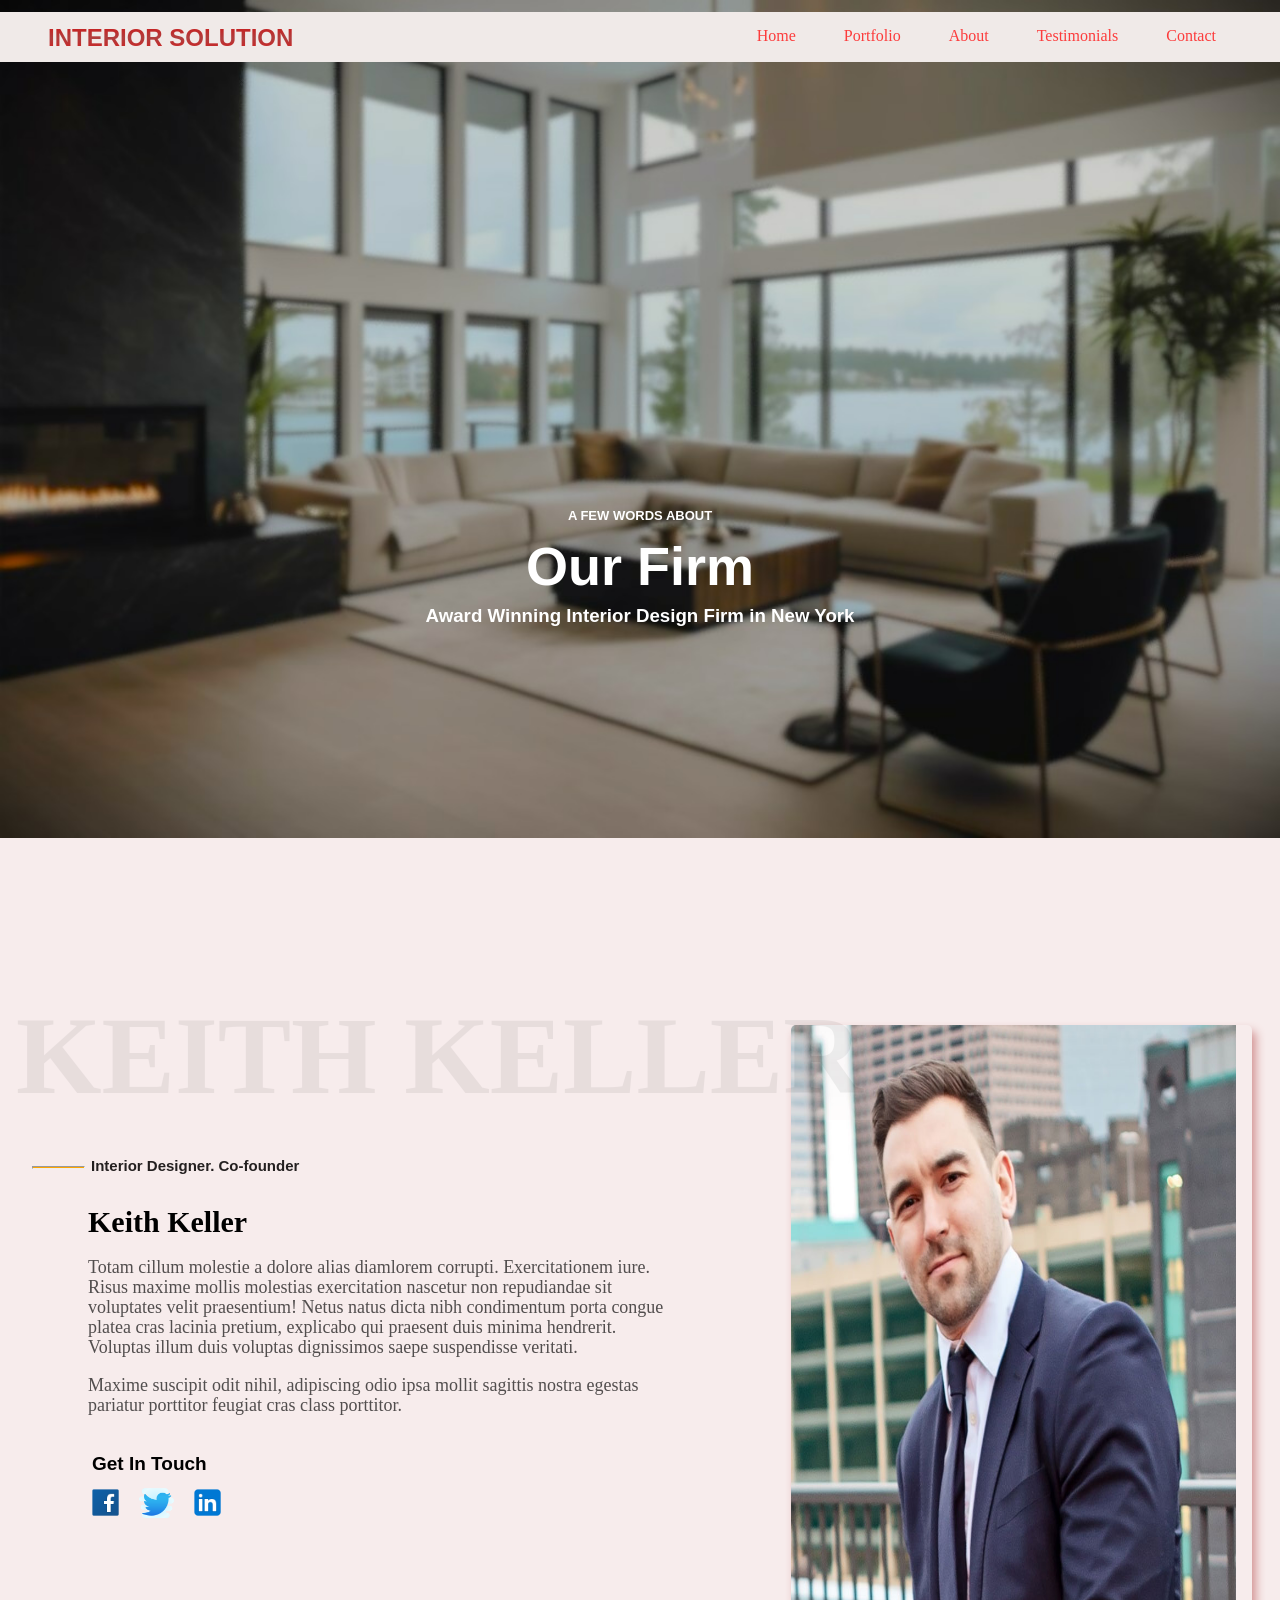
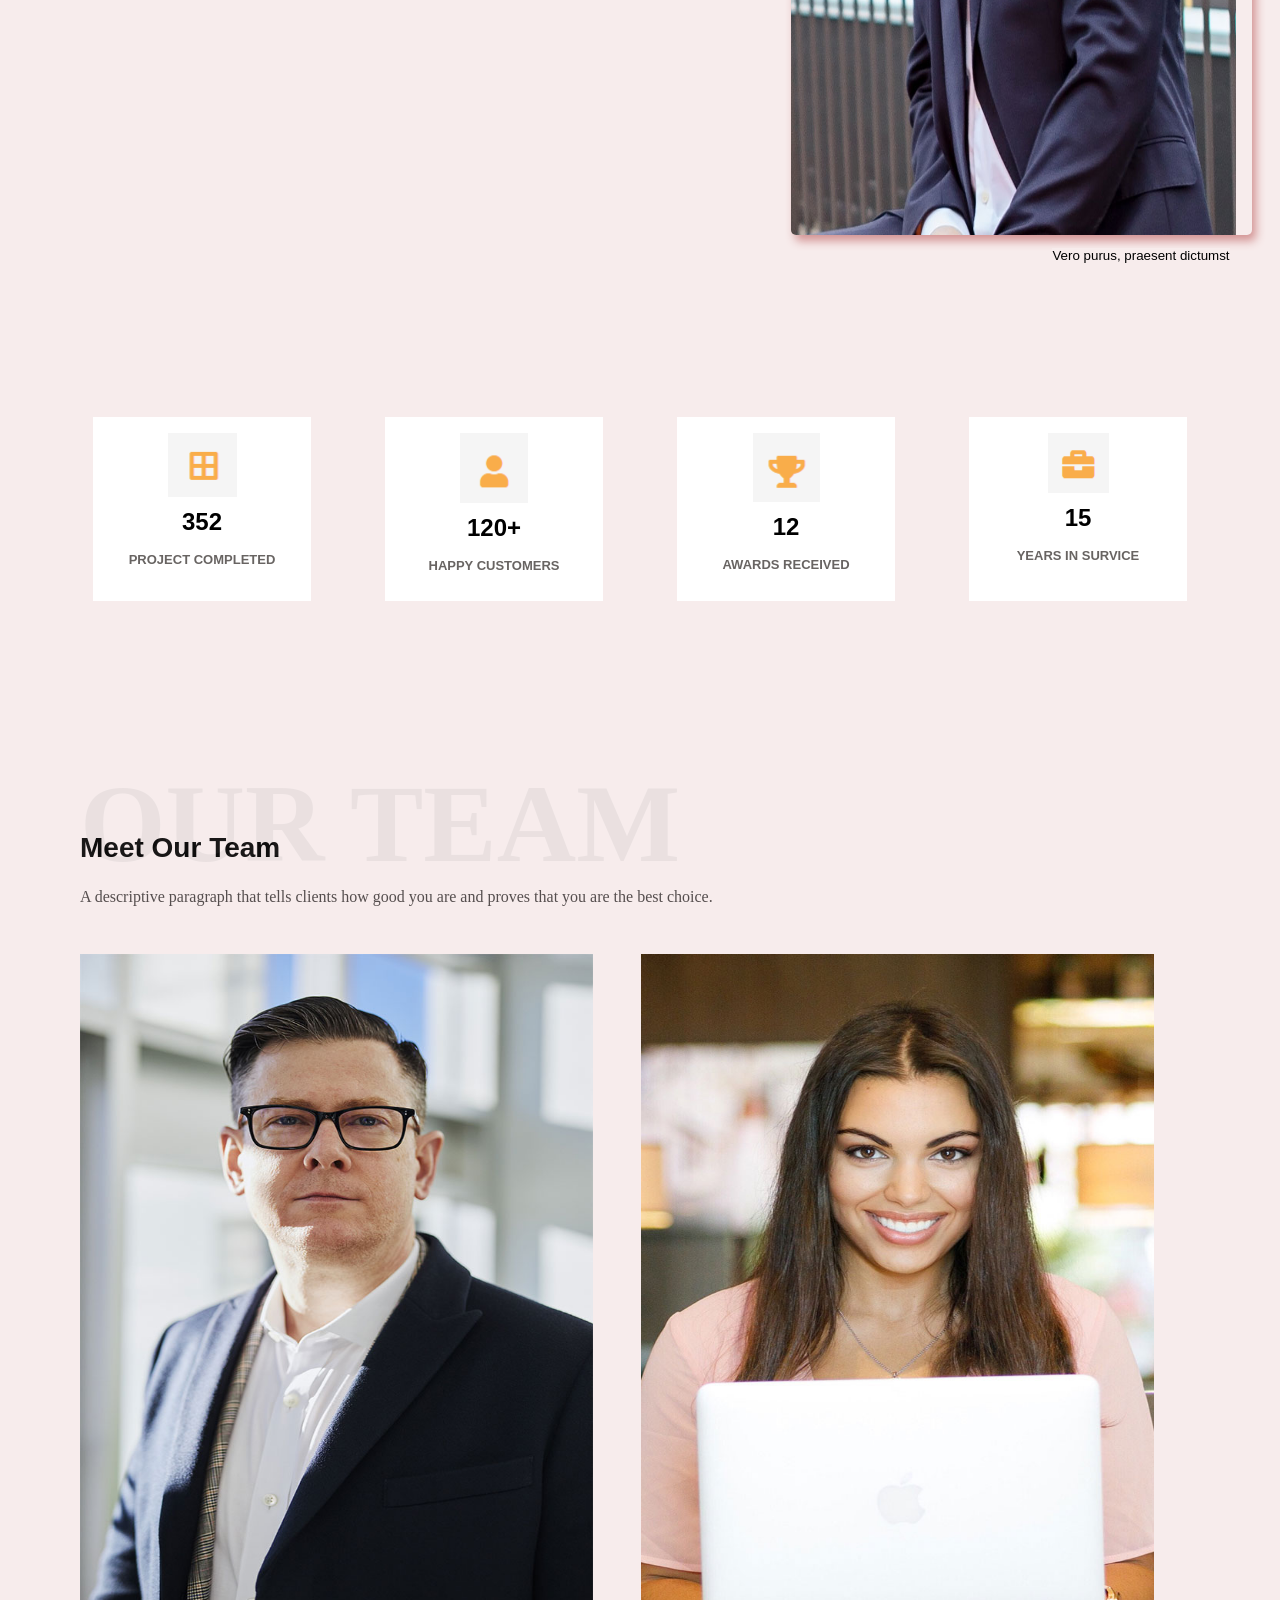
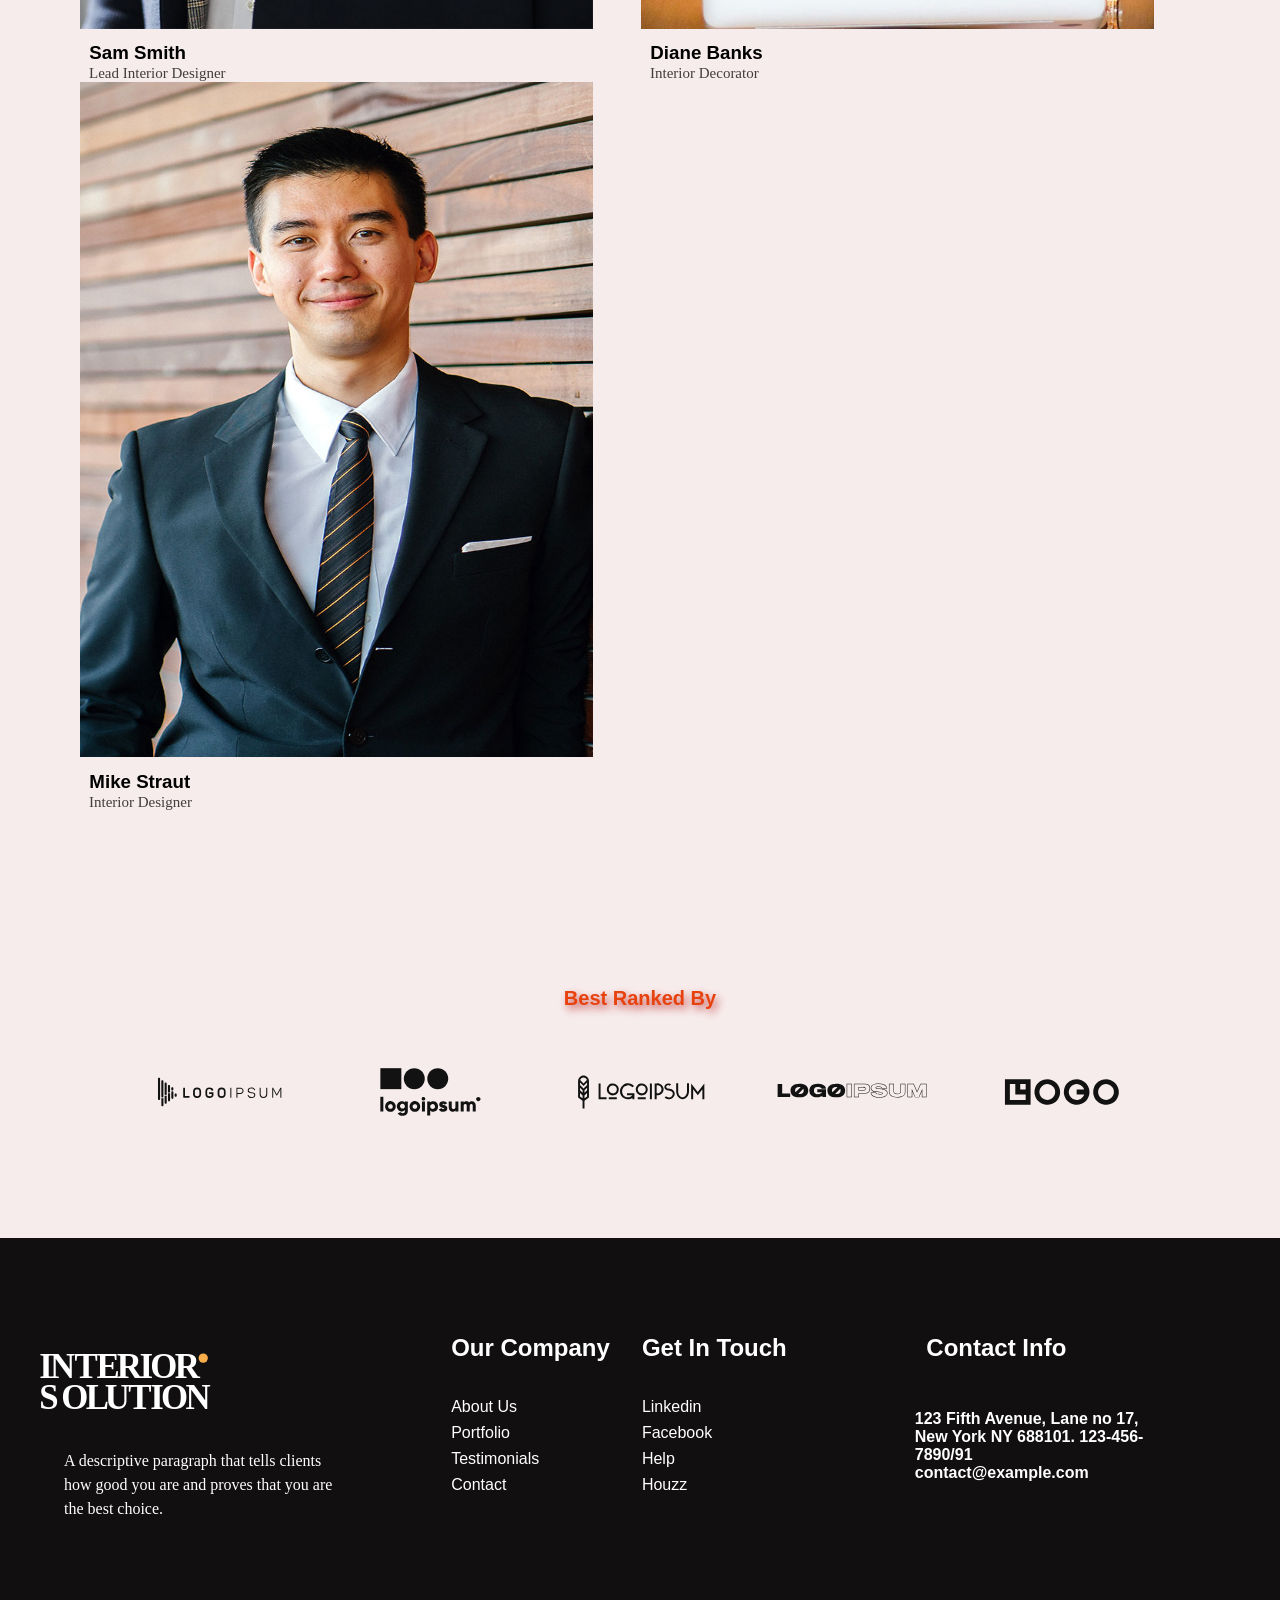
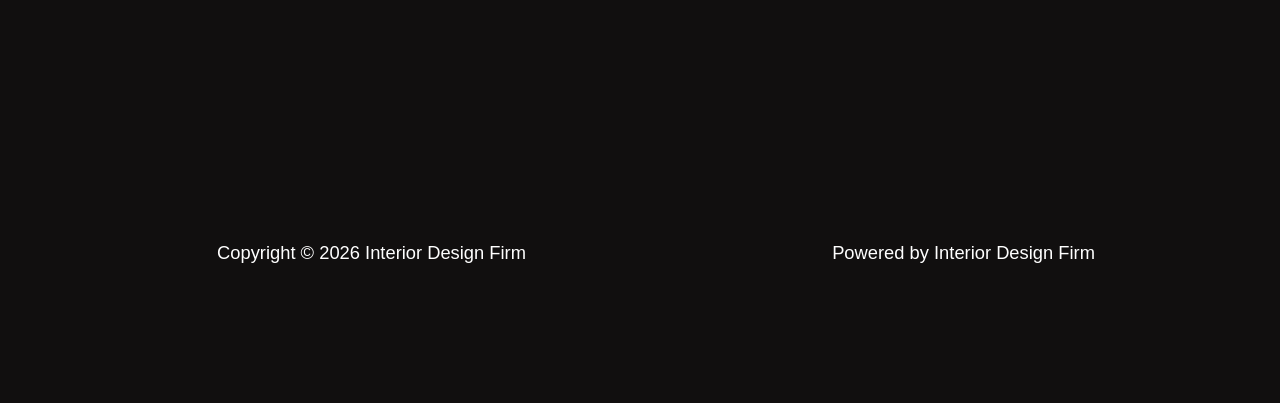
==== commit 4ff29c16: "Refactor about.html with animation attributes Updated HTML structure and added data-aos attributes f" ====
--- a/about.html
+++ b/about.html
@@ -8,7 +8,7 @@
     <link href="https://unpkg.com/aos@2.3.1/dist/aos.css" rel="stylesheet">
 </head>
 <body>
-    <div class="sec-1" data-aos="zoom-out">
+    <div class="sec-1"  data-aos="zoom-out">
  <h2 class="head">INTERIOR SOLUTION</h2>
   <button id="menubtn">≡</button>
  <nav class="nav-main" id="slidebar">
@@ -25,7 +25,7 @@
 </h3></div>
 </div>                     
                                   <!-- section 1 -->
-<div class="main-about">
+<div class="main-about" data-aos="fade-up">
       <div class="about-con">
           <h1>KEITH KELLER</h1>
         <hr class="org-line3">
@@ -40,14 +40,14 @@
             <a href=""><img src="icon/icons8-linkedin-48 (1).png" alt=""></a>
         </div>
       </div>
-      <div class="about-img" data-aos="zoom-in">
+      <div class="about-img" >
         <img src="img/keith-keller-1.jpg" alt="">
         <small>Vero purus, praesent dictumst</small>
       </div>
 </div>
                                      
                                   <!-- section 2 -->
-<div class="about-sec2" data-aos="zoom-in">
+<div class="about-sec2"data-aos="fade-up">
     <div><img src="icon/1ic.png" alt="">
         <h2>352</h2>
         <p>PROJECT COMPLETED</p>
@@ -66,7 +66,7 @@
     </div>
 </div>
                               <!-- section 3 -->
-  <div class="about-sec3" data-aos="zoom-in">
+  <div class="about-sec3" data-aos="fade-up">
     <h1>OUR TEAM</h1>
     <h2>Meet Our Team</h2>
     <p>A descriptive paragraph that tells clients how good you are and proves that you are the best choice.</p>
@@ -77,7 +77,7 @@
     </div>
   </div>
                             <!-- section 4 -->
-     <div class="sec-6" data-aos="zoom-in">
+     <div class="sec-6" data-aos="fade-up">
           <h3>Best Ranked By</h3>
           <div>
             <img src="icon/logo-1.svg" alt="">
@@ -126,4 +126,4 @@
   AOS.init();
 </script>
 </body>
-</html>+</html>
